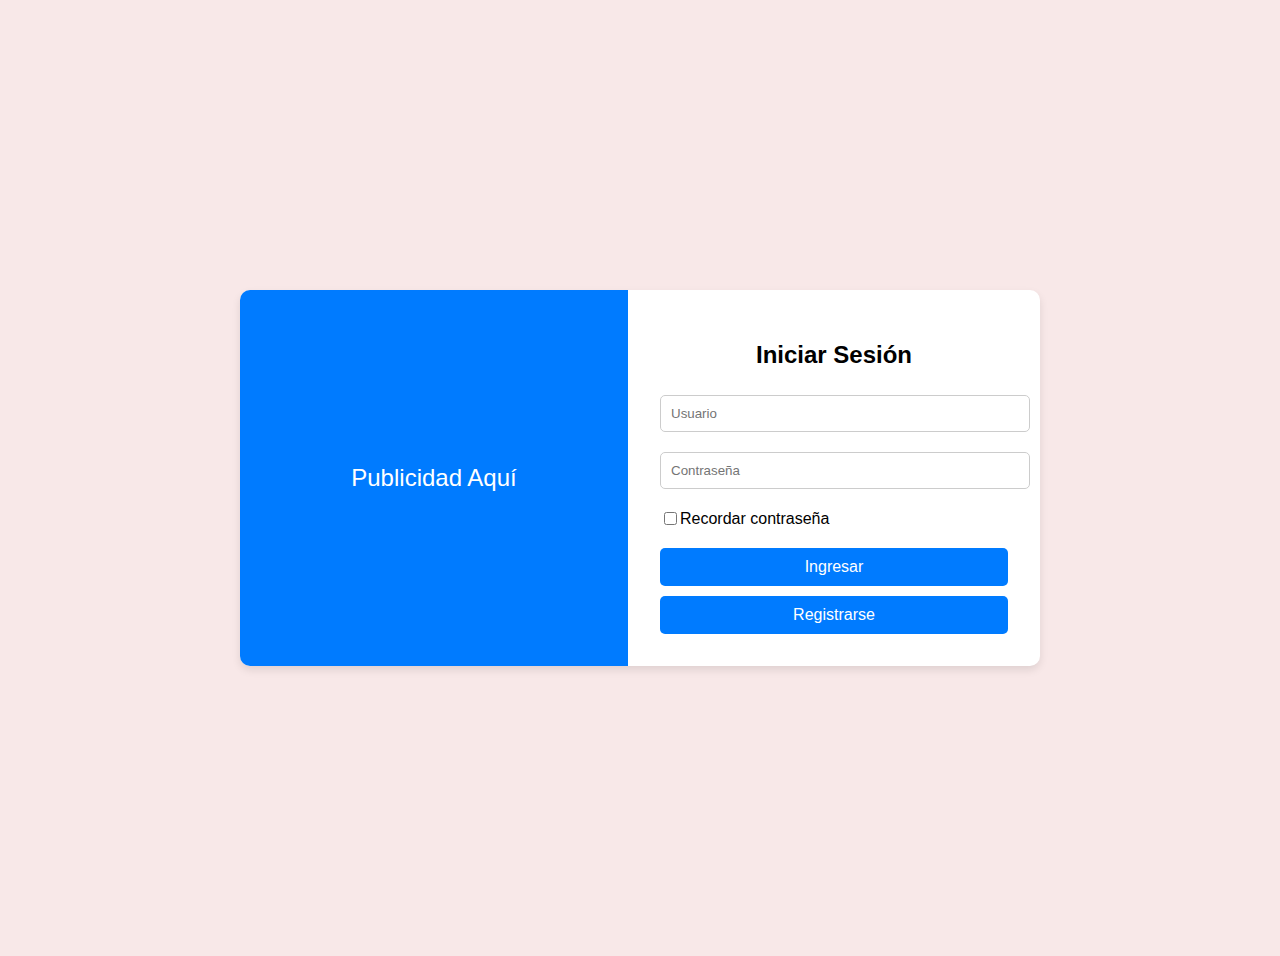
==== Index.html @ a3c10557 "ProyectoV1" ====
<!DOCTYPE html>
<html lang="es">
<head>
    <meta charset="UTF-8">
    <meta name="viewport" content="width=device-width, initial-scale=1.0">
    <title>Login</title>
    <style>
        body {
            display: flex;
            justify-content: center;
            align-items: center;
            height: 100vh;
            background: #f8e8e8;
            font-family: Arial, sans-serif;
            padding: 20px;
        }
        .container {
            display: flex;
            flex-direction: column;
            width: 90%;
            max-width: 800px;
            background: white;
            box-shadow: 0 4px 8px rgba(0, 0, 0, 0.1);
            border-radius: 10px;
            overflow: hidden;
        }
        .advertisement {
            width: 100%;
            background: #007BFF;
            color: white;
            display: flex;
            align-items: center;
            justify-content: center;
            font-size: 24px;
            padding: 20px;
        }
        .login-container {
            width: 100%;
            padding: 2rem;
            text-align: center;
        }
        .login-container h2 {
            margin-bottom: 1rem;
        }
        .input-field {
            width: 100%;
            padding: 10px;
            margin: 10px 0;
            border: 1px solid #ccc;
            border-radius: 5px;
        }
        .login-btn, .register-btn {
            width: 100%;
            padding: 10px;
            background: #007BFF;
            border: none;
            color: white;
            font-size: 16px;
            border-radius: 5px;
            cursor: pointer;
            margin-top: 10px;
        }
        .login-btn:hover, .register-btn:hover {
            background: #0056b3;
        }
        .remember-me {
            display: flex;
            align-items: center;
            justify-content: start;
            margin: 10px 0;
        }
        @media (min-width: 768px) {
            .container {
                flex-direction: row;
            }
            .advertisement {
                width: 50%;
            }
            .login-container {
                width: 50%;
            }
        }
    </style>
</head>
<body>
    <div class="container">
        <div class="advertisement">
            Publicidad Aquí
        </div>
        <div class="login-container">
            <h2>Iniciar Sesión</h2>
            <form>
                <input type="text" class="input-field" placeholder="Usuario" required>
                <input type="password" class="input-field" placeholder="Contraseña" required>
                <div class="remember-me">
                    <input type="checkbox" id="remember" name="remember">
                    <label for="remember">Recordar contraseña</label>
                </div>
                <button type="submit" class="login-btn">Ingresar</button>
                <button type="button" class="register-btn">Registrarse</button>
            </form>
        </div>
    </div>
</body>
</html>
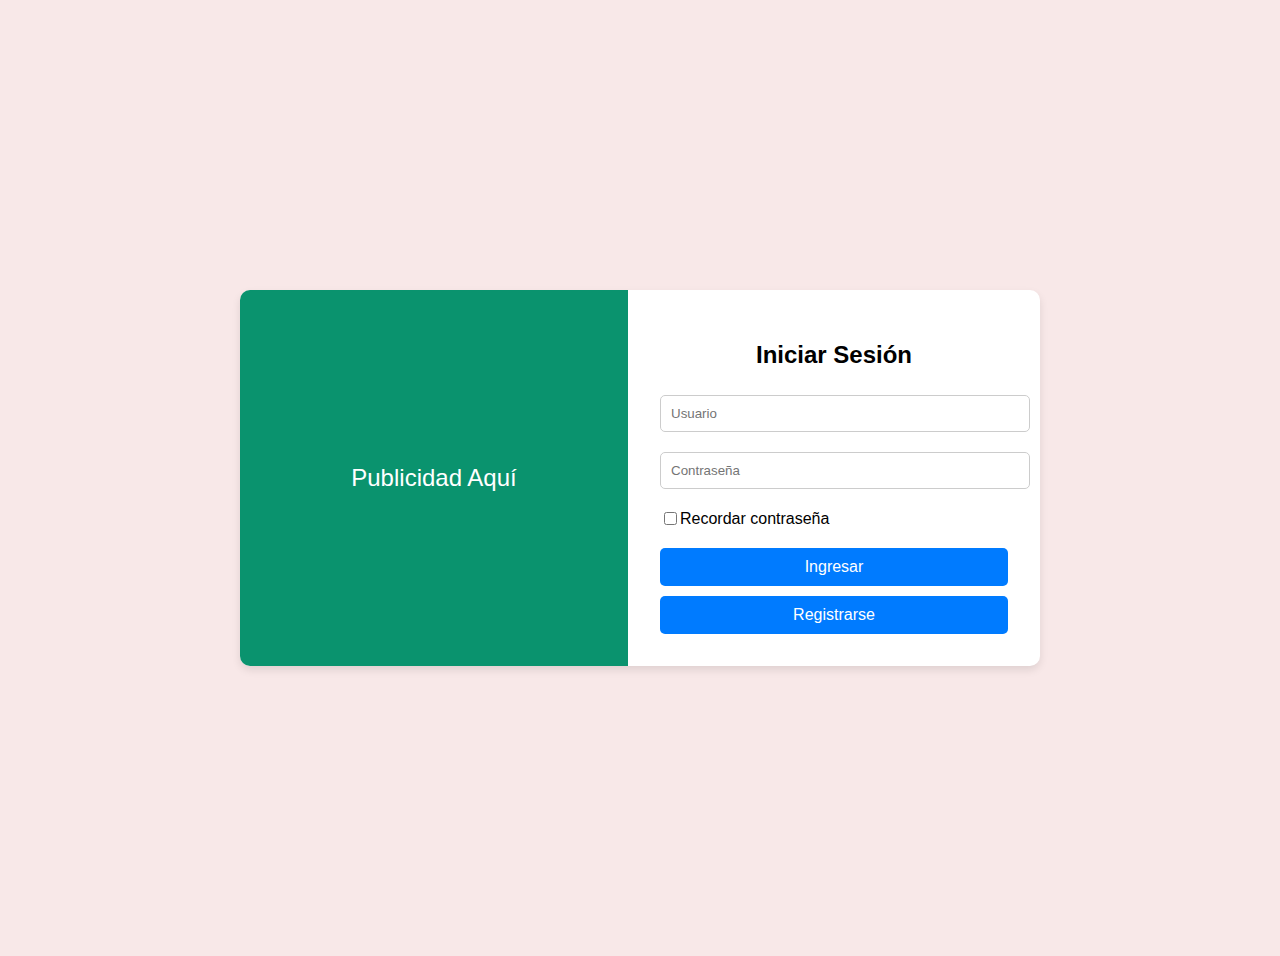
==== commit 8fa7b6c1: "Version 2" ====
--- a/Index.html
+++ b/Index.html
@@ -4,83 +4,7 @@
     <meta charset="UTF-8">
     <meta name="viewport" content="width=device-width, initial-scale=1.0">
     <title>Login</title>
-    <style>
-        body {
-            display: flex;
-            justify-content: center;
-            align-items: center;
-            height: 100vh;
-            background: #f8e8e8;
-            font-family: Arial, sans-serif;
-            padding: 20px;
-        }
-        .container {
-            display: flex;
-            flex-direction: column;
-            width: 90%;
-            max-width: 800px;
-            background: white;
-            box-shadow: 0 4px 8px rgba(0, 0, 0, 0.1);
-            border-radius: 10px;
-            overflow: hidden;
-        }
-        .advertisement {
-            width: 100%;
-            background: #007BFF;
-            color: white;
-            display: flex;
-            align-items: center;
-            justify-content: center;
-            font-size: 24px;
-            padding: 20px;
-        }
-        .login-container {
-            width: 100%;
-            padding: 2rem;
-            text-align: center;
-        }
-        .login-container h2 {
-            margin-bottom: 1rem;
-        }
-        .input-field {
-            width: 100%;
-            padding: 10px;
-            margin: 10px 0;
-            border: 1px solid #ccc;
-            border-radius: 5px;
-        }
-        .login-btn, .register-btn {
-            width: 100%;
-            padding: 10px;
-            background: #007BFF;
-            border: none;
-            color: white;
-            font-size: 16px;
-            border-radius: 5px;
-            cursor: pointer;
-            margin-top: 10px;
-        }
-        .login-btn:hover, .register-btn:hover {
-            background: #0056b3;
-        }
-        .remember-me {
-            display: flex;
-            align-items: center;
-            justify-content: start;
-            margin: 10px 0;
-        }
-        @media (min-width: 768px) {
-            .container {
-                flex-direction: row;
-            }
-            .advertisement {
-                width: 50%;
-            }
-            .login-container {
-                width: 50%;
-            }
-        }
-    </style>
+    <link rel="stylesheet" href="estilo_index.css">
 </head>
 <body>
     <div class="container">
--- a/estilo_index.css
+++ b/estilo_index.css
@@ -0,0 +1,75 @@
+body {
+    display: flex;
+    justify-content: center;
+    align-items: center;
+    height: 100vh;
+    background: #f8e8e8;
+    font-family: Arial, sans-serif;
+    padding: 20px;
+}
+.container {
+    display: flex;
+    flex-direction: column;
+    width: 90%;
+    max-width: 800px;
+    background: white;
+    box-shadow: 0 4px 8px rgba(0, 0, 0, 0.1);
+    border-radius: 10px;
+    overflow: hidden;
+}
+.advertisement {
+    width: 100%;
+    background: #0a936e;
+    color: white;
+    display: flex;
+    align-items: center;
+    justify-content: center;
+    font-size: 24px;
+    padding: 20px;
+}
+.login-container {
+    width: 100%;
+    padding: 2rem;
+    text-align: center;
+}
+.login-container h2 {
+    margin-bottom: 1rem;
+}
+.input-field {
+    width: 100%;
+    padding: 10px;
+    margin: 10px 0;
+    border: 1px solid #ccc;
+    border-radius: 5px;
+}
+.login-btn, .register-btn {
+    width: 100%;
+    padding: 10px;
+    background: #007BFF;
+    border: none;
+    color: white;
+    font-size: 16px;
+    border-radius: 5px;
+    cursor: pointer;
+    margin-top: 10px;
+}
+.login-btn:hover, .register-btn:hover {
+    background: #00b309;
+}
+.remember-me {
+    display: flex;
+    align-items: center;
+    justify-content: start;
+    margin: 10px 0;
+}
+@media (min-width: 768px) {
+    .container {
+        flex-direction: row;
+    }
+    .advertisement {
+        width: 50%;
+    }
+    .login-container {
+        width: 50%;
+    }
+}